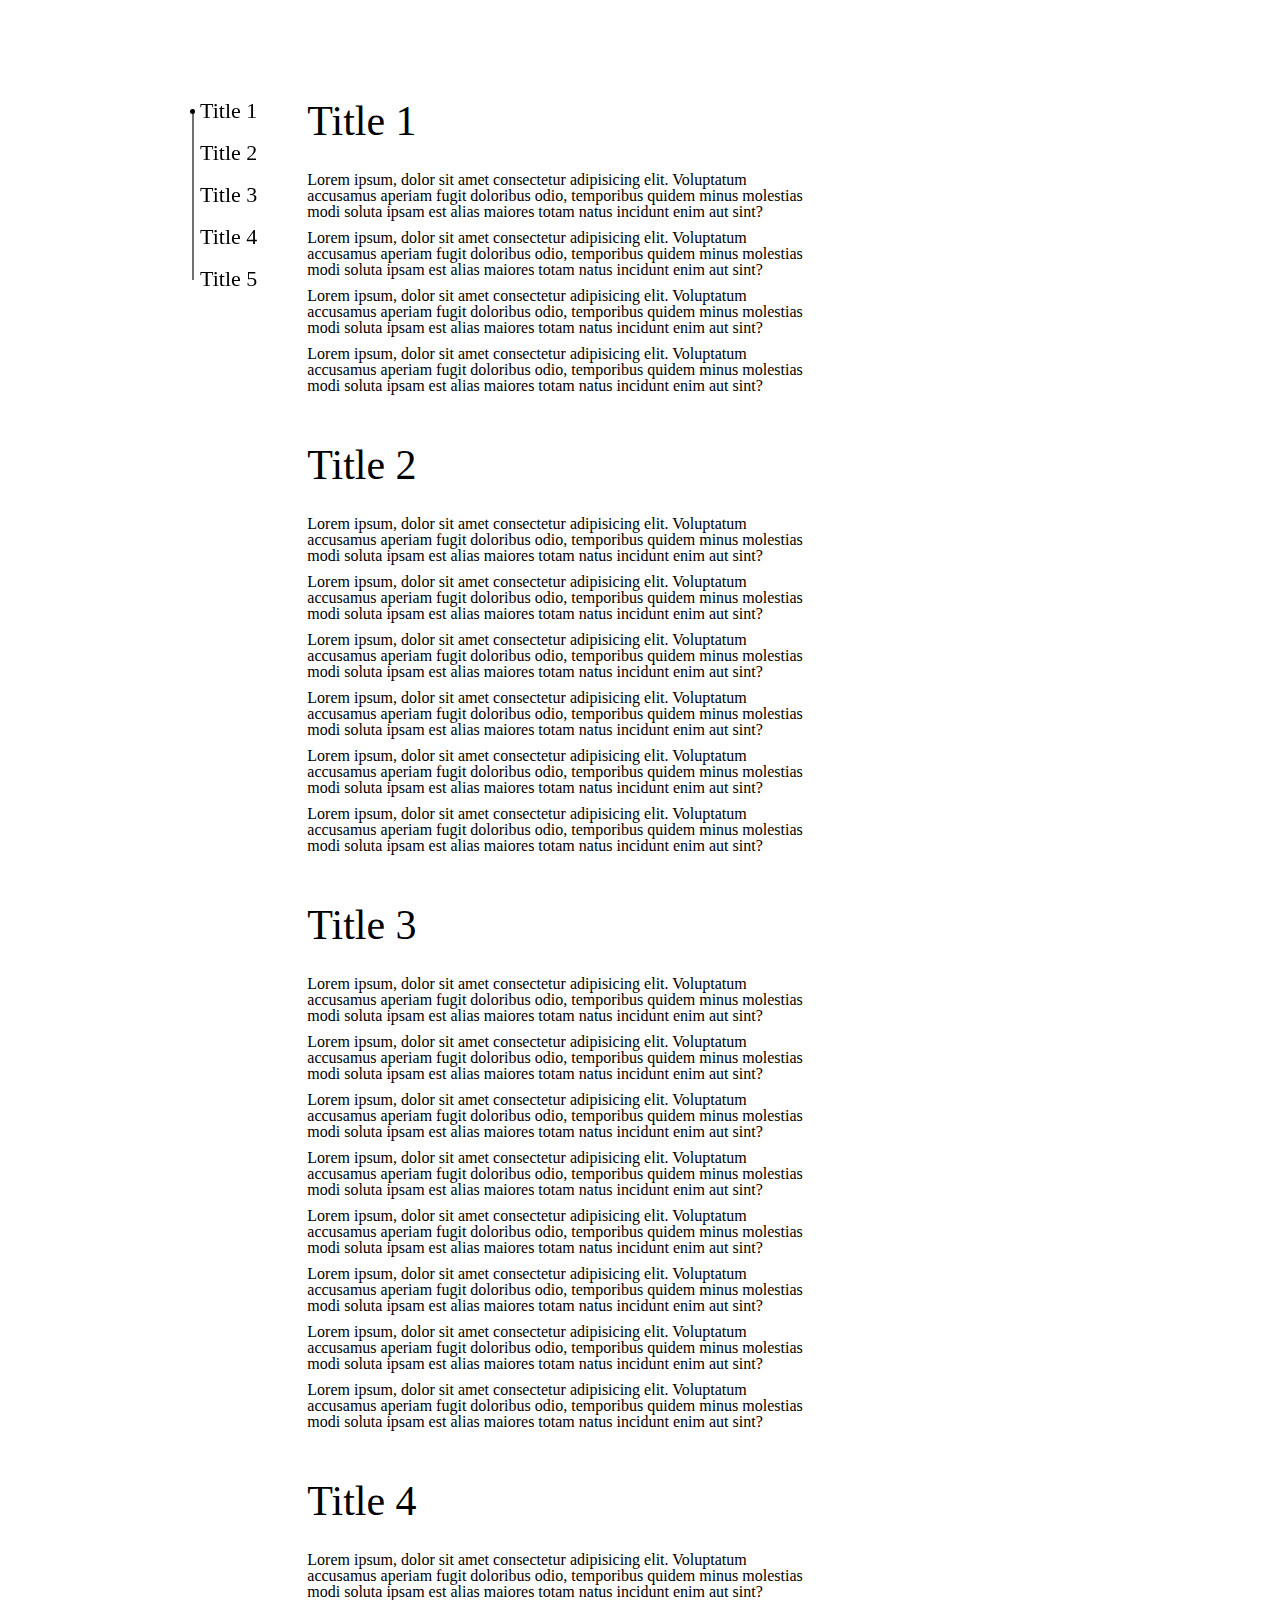
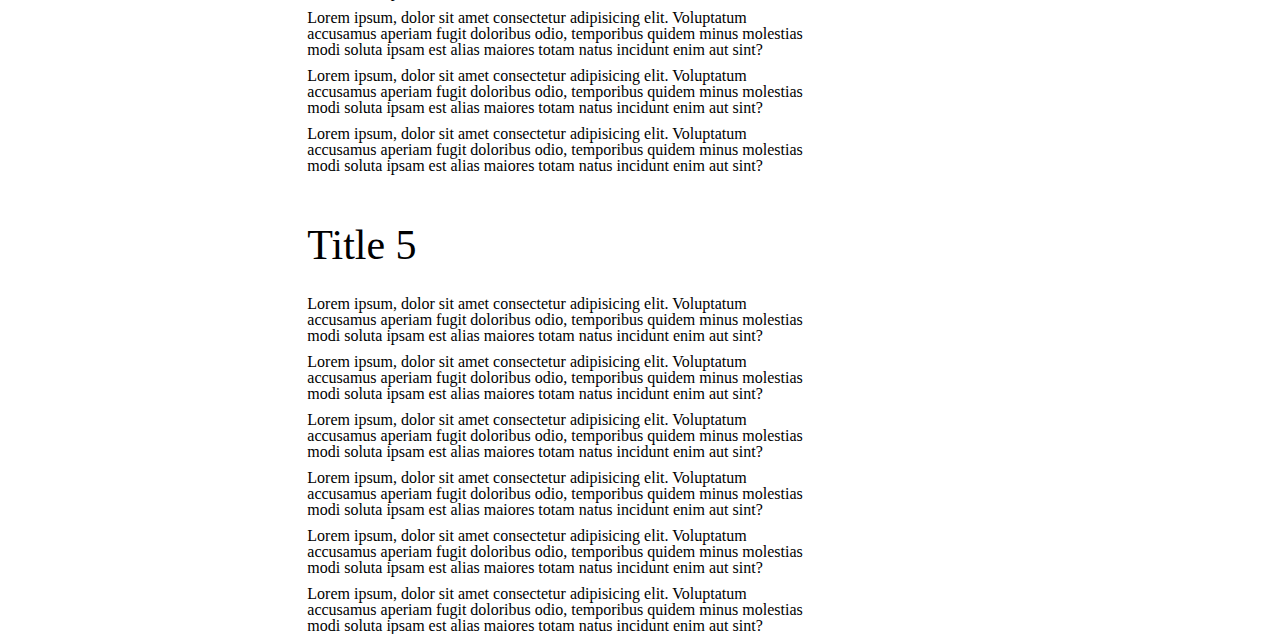
==== home.html @ 84b1d4b9 "Add files via upload" ====
<!DOCTYPE html>
<html lang="en">

<head>
	<title>HomePage</title>
	<meta charset="UTF-8">
	<meta name="format-detection" content="telephone=no">
	<!-- <style>body{opacity: 0;}</style> -->
	<link rel="stylesheet" href="css/style.min.css?_v=20250412123001">
	<link rel="shortcut icon" href="favicon.ico">
	<!-- <meta name="robots" content="noindex, nofollow"> -->
	<meta name="viewport" content="width=device-width, initial-scale=1.0">
</head>

<body>
	<div class="wrapper">
		<header class="header">
			<div class="header__container">
			</div>
		</header>
		<main class="page">
			<div class="page__container">
				<aside class="page__sidebar sidebar-page">
					<ul class="sidebar-page__list">
						<li class="sidebar-page__item"><a href="#title01">Title 1</a></li>
						<li class="sidebar-page__item"><a href="#title02">Title 2</a></li>
						<li class="sidebar-page__item"><a href="#title03">Title 3</a></li>
						<li class="sidebar-page__item"><a href="#title04">Title 4</a></li>
						<li class="sidebar-page__item"><a href="#title05">Title 5</a></li>
					</ul>
				</aside>
				<div class="page__content">
					<div class="page__article article-page">
						<h2 id="title01" class="article-page__title">Title 1</h2>
						<div class="article-page__text">
							<p>Lorem ipsum, dolor sit amet consectetur adipisicing elit. Voluptatum accusamus aperiam fugit doloribus odio, temporibus quidem minus molestias modi soluta ipsam est alias maiores totam natus incidunt enim aut sint?</p>
							<p>Lorem ipsum, dolor sit amet consectetur adipisicing elit. Voluptatum accusamus aperiam fugit doloribus odio, temporibus quidem minus molestias modi soluta ipsam est alias maiores totam natus incidunt enim aut sint?</p>
							<p>Lorem ipsum, dolor sit amet consectetur adipisicing elit. Voluptatum accusamus aperiam fugit doloribus odio, temporibus quidem minus molestias modi soluta ipsam est alias maiores totam natus incidunt enim aut sint?</p>
							<p>Lorem ipsum, dolor sit amet consectetur adipisicing elit. Voluptatum accusamus aperiam fugit doloribus odio, temporibus quidem minus molestias modi soluta ipsam est alias maiores totam natus incidunt enim aut sint?</p>
						</div>
					</div>
					<div class="page__article article-page">
						<h2 id="title02" class="article-page__title">Title 2</h2>
						<div class="article-page__text">
							<p>Lorem ipsum, dolor sit amet consectetur adipisicing elit. Voluptatum accusamus aperiam fugit doloribus odio, temporibus quidem minus molestias modi soluta ipsam est alias maiores totam natus incidunt enim aut sint?</p>
							<p>Lorem ipsum, dolor sit amet consectetur adipisicing elit. Voluptatum accusamus aperiam fugit doloribus odio, temporibus quidem minus molestias modi soluta ipsam est alias maiores totam natus incidunt enim aut sint?</p>
							<p>Lorem ipsum, dolor sit amet consectetur adipisicing elit. Voluptatum accusamus aperiam fugit doloribus odio, temporibus quidem minus molestias modi soluta ipsam est alias maiores totam natus incidunt enim aut sint?</p>
							<p>Lorem ipsum, dolor sit amet consectetur adipisicing elit. Voluptatum accusamus aperiam fugit doloribus odio, temporibus quidem minus molestias modi soluta ipsam est alias maiores totam natus incidunt enim aut sint?</p>
							<p>Lorem ipsum, dolor sit amet consectetur adipisicing elit. Voluptatum accusamus aperiam fugit doloribus odio, temporibus quidem minus molestias modi soluta ipsam est alias maiores totam natus incidunt enim aut sint?</p>
							<p>Lorem ipsum, dolor sit amet consectetur adipisicing elit. Voluptatum accusamus aperiam fugit doloribus odio, temporibus quidem minus molestias modi soluta ipsam est alias maiores totam natus incidunt enim aut sint?</p>
						</div>
					</div>
					<div class="page__article article-page">
						<h2 id="title03" class="article-page__title">Title 3</h2>
						<div class="article-page__text">
							<p>Lorem ipsum, dolor sit amet consectetur adipisicing elit. Voluptatum accusamus aperiam fugit doloribus odio, temporibus quidem minus molestias modi soluta ipsam est alias maiores totam natus incidunt enim aut sint?</p>
							<p>Lorem ipsum, dolor sit amet consectetur adipisicing elit. Voluptatum accusamus aperiam fugit doloribus odio, temporibus quidem minus molestias modi soluta ipsam est alias maiores totam natus incidunt enim aut sint?</p>
							<p>Lorem ipsum, dolor sit amet consectetur adipisicing elit. Voluptatum accusamus aperiam fugit doloribus odio, temporibus quidem minus molestias modi soluta ipsam est alias maiores totam natus incidunt enim aut sint?</p>
							<p>Lorem ipsum, dolor sit amet consectetur adipisicing elit. Voluptatum accusamus aperiam fugit doloribus odio, temporibus quidem minus molestias modi soluta ipsam est alias maiores totam natus incidunt enim aut sint?</p>
							<p>Lorem ipsum, dolor sit amet consectetur adipisicing elit. Voluptatum accusamus aperiam fugit doloribus odio, temporibus quidem minus molestias modi soluta ipsam est alias maiores totam natus incidunt enim aut sint?</p>
							<p>Lorem ipsum, dolor sit amet consectetur adipisicing elit. Voluptatum accusamus aperiam fugit doloribus odio, temporibus quidem minus molestias modi soluta ipsam est alias maiores totam natus incidunt enim aut sint?</p>
							<p>Lorem ipsum, dolor sit amet consectetur adipisicing elit. Voluptatum accusamus aperiam fugit doloribus odio, temporibus quidem minus molestias modi soluta ipsam est alias maiores totam natus incidunt enim aut sint?</p>
							<p>Lorem ipsum, dolor sit amet consectetur adipisicing elit. Voluptatum accusamus aperiam fugit doloribus odio, temporibus quidem minus molestias modi soluta ipsam est alias maiores totam natus incidunt enim aut sint?</p>
						</div>
					</div>
					<div class="page__article article-page">
						<h2 id="title04" class="article-page__title">Title 4</h2>
						<div class="article-page__text">
							<p>Lorem ipsum, dolor sit amet consectetur adipisicing elit. Voluptatum accusamus aperiam fugit doloribus odio, temporibus quidem minus molestias modi soluta ipsam est alias maiores totam natus incidunt enim aut sint?</p>
							<p>Lorem ipsum, dolor sit amet consectetur adipisicing elit. Voluptatum accusamus aperiam fugit doloribus odio, temporibus quidem minus molestias modi soluta ipsam est alias maiores totam natus incidunt enim aut sint?</p>
							<p>Lorem ipsum, dolor sit amet consectetur adipisicing elit. Voluptatum accusamus aperiam fugit doloribus odio, temporibus quidem minus molestias modi soluta ipsam est alias maiores totam natus incidunt enim aut sint?</p>
							<p>Lorem ipsum, dolor sit amet consectetur adipisicing elit. Voluptatum accusamus aperiam fugit doloribus odio, temporibus quidem minus molestias modi soluta ipsam est alias maiores totam natus incidunt enim aut sint?</p>
						</div>
					</div>
					<div class="page__article article-page">
						<h2 id="title05" class="article-page__title">Title 5</h2>
						<div class="article-page__text">
							<p>Lorem ipsum, dolor sit amet consectetur adipisicing elit. Voluptatum accusamus aperiam fugit doloribus odio, temporibus quidem minus molestias modi soluta ipsam est alias maiores totam natus incidunt enim aut sint?</p>
							<p>Lorem ipsum, dolor sit amet consectetur adipisicing elit. Voluptatum accusamus aperiam fugit doloribus odio, temporibus quidem minus molestias modi soluta ipsam est alias maiores totam natus incidunt enim aut sint?</p>
							<p>Lorem ipsum, dolor sit amet consectetur adipisicing elit. Voluptatum accusamus aperiam fugit doloribus odio, temporibus quidem minus molestias modi soluta ipsam est alias maiores totam natus incidunt enim aut sint?</p>
							<p>Lorem ipsum, dolor sit amet consectetur adipisicing elit. Voluptatum accusamus aperiam fugit doloribus odio, temporibus quidem minus molestias modi soluta ipsam est alias maiores totam natus incidunt enim aut sint?</p>
							<p>Lorem ipsum, dolor sit amet consectetur adipisicing elit. Voluptatum accusamus aperiam fugit doloribus odio, temporibus quidem minus molestias modi soluta ipsam est alias maiores totam natus incidunt enim aut sint?</p>
							<p>Lorem ipsum, dolor sit amet consectetur adipisicing elit. Voluptatum accusamus aperiam fugit doloribus odio, temporibus quidem minus molestias modi soluta ipsam est alias maiores totam natus incidunt enim aut sint?</p>
						</div>
					</div>
				</div>
			</div>
		</main>

		<footer class="footer">
			<div class="footer__container">
			</div>
		</footer>
	</div>
	<script src="js/app.min.js?_v=20250412123001"></script>
</body>

</html>
---- css/style.min.css ----
*{padding:0;margin:0;border:0}*,*::after,*::before{box-sizing:border-box}*::after,*::before{display:inline-block}body,html{height:100%;min-width:320px}body{color:#000;line-height:1;font-family:"";font-size:1rem;-ms-text-size-adjust:100%;-moz-text-size-adjust:100%;-webkit-text-size-adjust:100%;-webkit-font-smoothing:antialiased;-moz-osx-font-smoothing:grayscale}button,input,textarea{font-family:"";font-size:inherit;line-height:inherit;color:inherit;background-color:rgba(0,0,0,0)}input,textarea{width:100%}label{display:inline-block}button,option,select{cursor:pointer}a{display:inline-block;color:inherit;text-decoration:none}ul li{list-style:none}img{vertical-align:top}h1,h2,h3,h4,h5,h6{font-weight:inherit;font-size:inherit}.lock body{overflow:hidden;touch-action:none;-ms-scroll-chaining:none;overscroll-behavior:none}.wrapper{min-height:100%;display:flex;flex-direction:column;overflow:hidden}@supports (overflow:clip){.wrapper{overflow:clip}}.wrapper>main{flex:1 1 auto}.wrapper>*{min-width:0}[class*=__container]{max-width:58.125rem;margin:0 auto;padding:0 .9375rem}[class*="--gc"]{display:grid;min-width:0;grid-template-columns:.9375rem 1fr minmax(auto,56.25rem) 1fr .9375rem}[class*="--gc"]>*{min-width:0;grid-column:3/4}.ibg{width:100%;height:100%;-o-object-fit:cover;object-fit:cover}.ibg--top{-o-object-position:top;object-position:top}.ibg--bottom{-o-object-position:bottom;object-position:bottom}.ibg--left{-o-object-position:left;object-position:left}.ibg--right{-o-object-position:right;object-position:right}.ibg--contain{-o-object-fit:contain;object-fit:contain}.page{padding-top:100px}.page__container{display:flex;align-items:flex-start;-webkit-column-gap:3.125rem;-moz-column-gap:3.125rem;column-gap:3.125rem;position:relative}.page__content{display:grid;row-gap:3.125rem}.sidebar-page{position:sticky;top:3.125rem;flex:0 0 auto}.sidebar-page__list{--dot-position:0px;padding-left:.625rem;display:grid;row-gap:1.25rem;position:relative}.sidebar-page__list::after,.sidebar-page__list::before{content:"";position:absolute}.sidebar-page__list::before{top:var(--dot-position);left:0;width:.3125rem;height:.3125rem;border-radius:50%;background-color:#000;z-index:2;transition:top .3s ease}.sidebar-page__list::after{top:0;-webkit-transform:translateY(.5625rem);transform:translateY(.5625rem);left:.09375rem;width:.125rem;height:90%;background-color:#707070}.sidebar-page__item{font-size:1.375rem}.article-page{flex:1 1 70%}.article-page__title{font-size:2.625rem}.article-page__title:not(:last-child){margin-bottom:1.875rem}.article-page__text{display:grid;row-gap:.625rem;max-width:31.25rem}
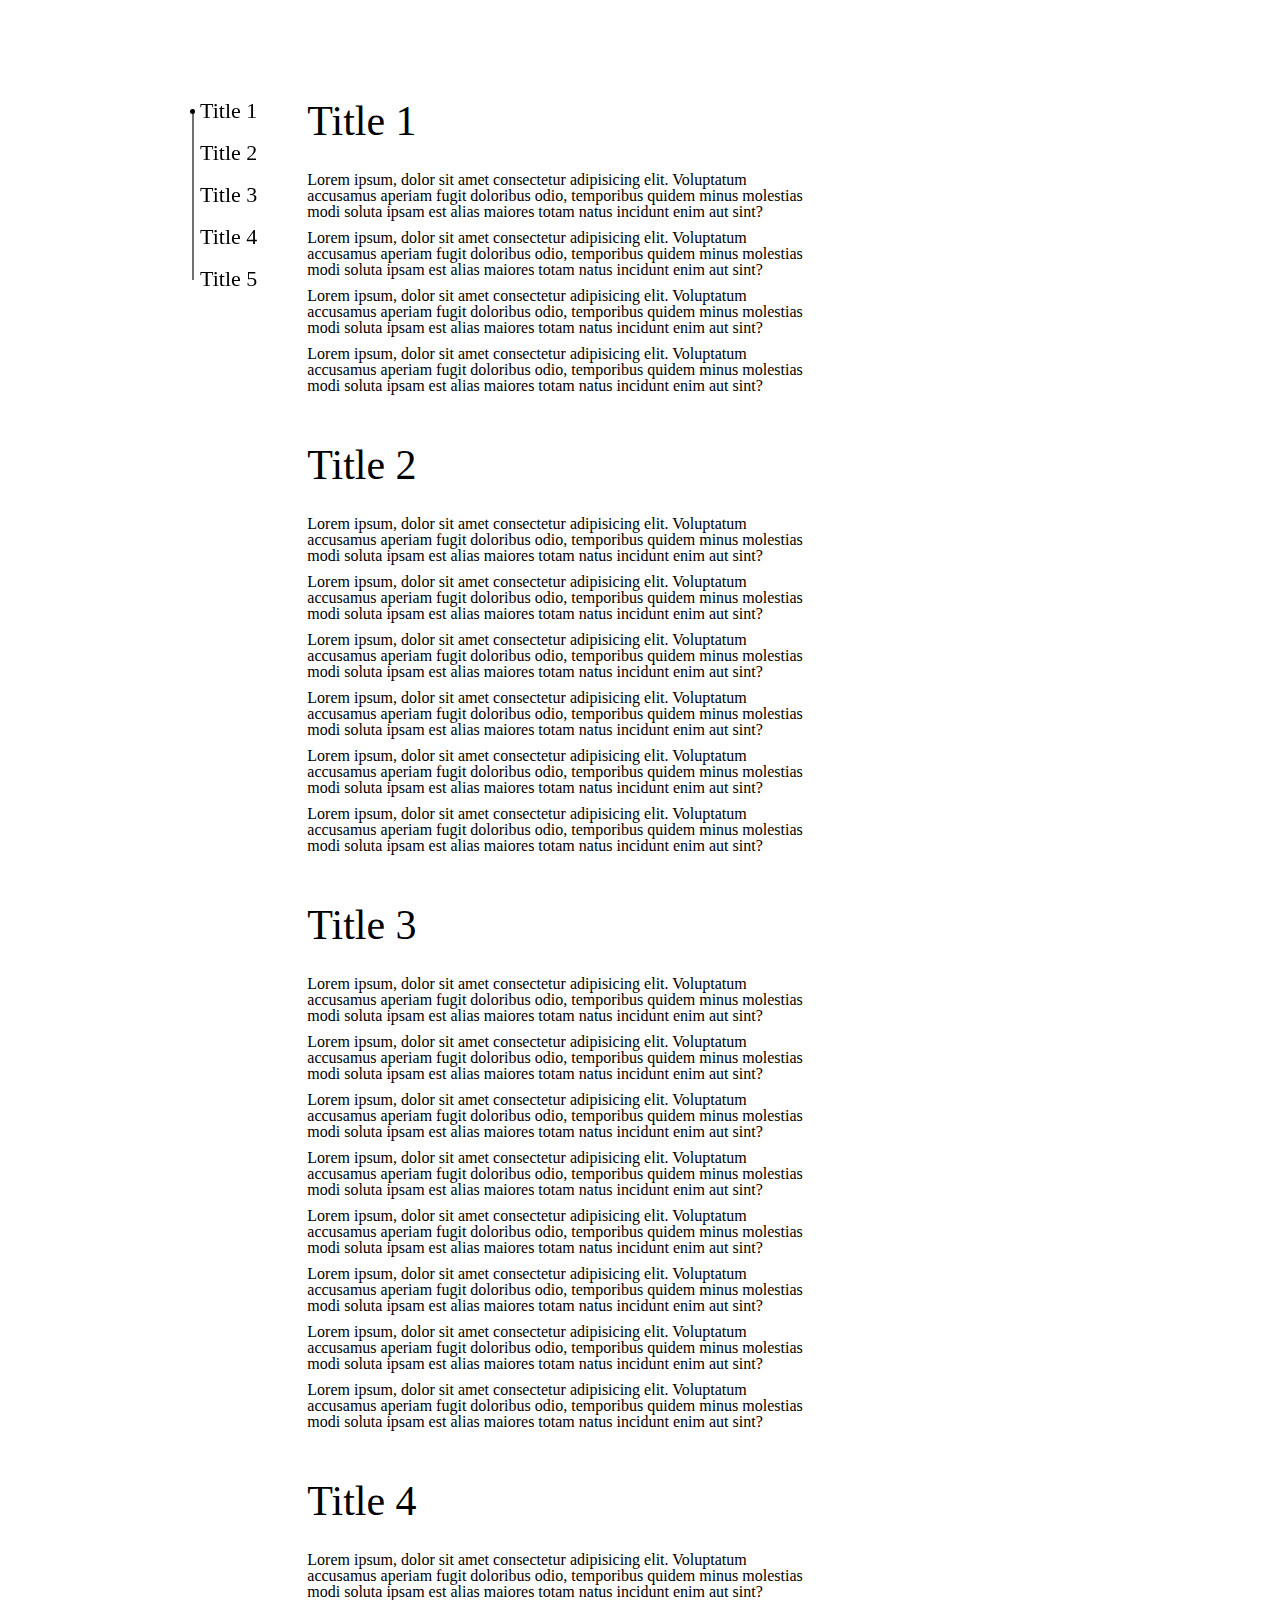
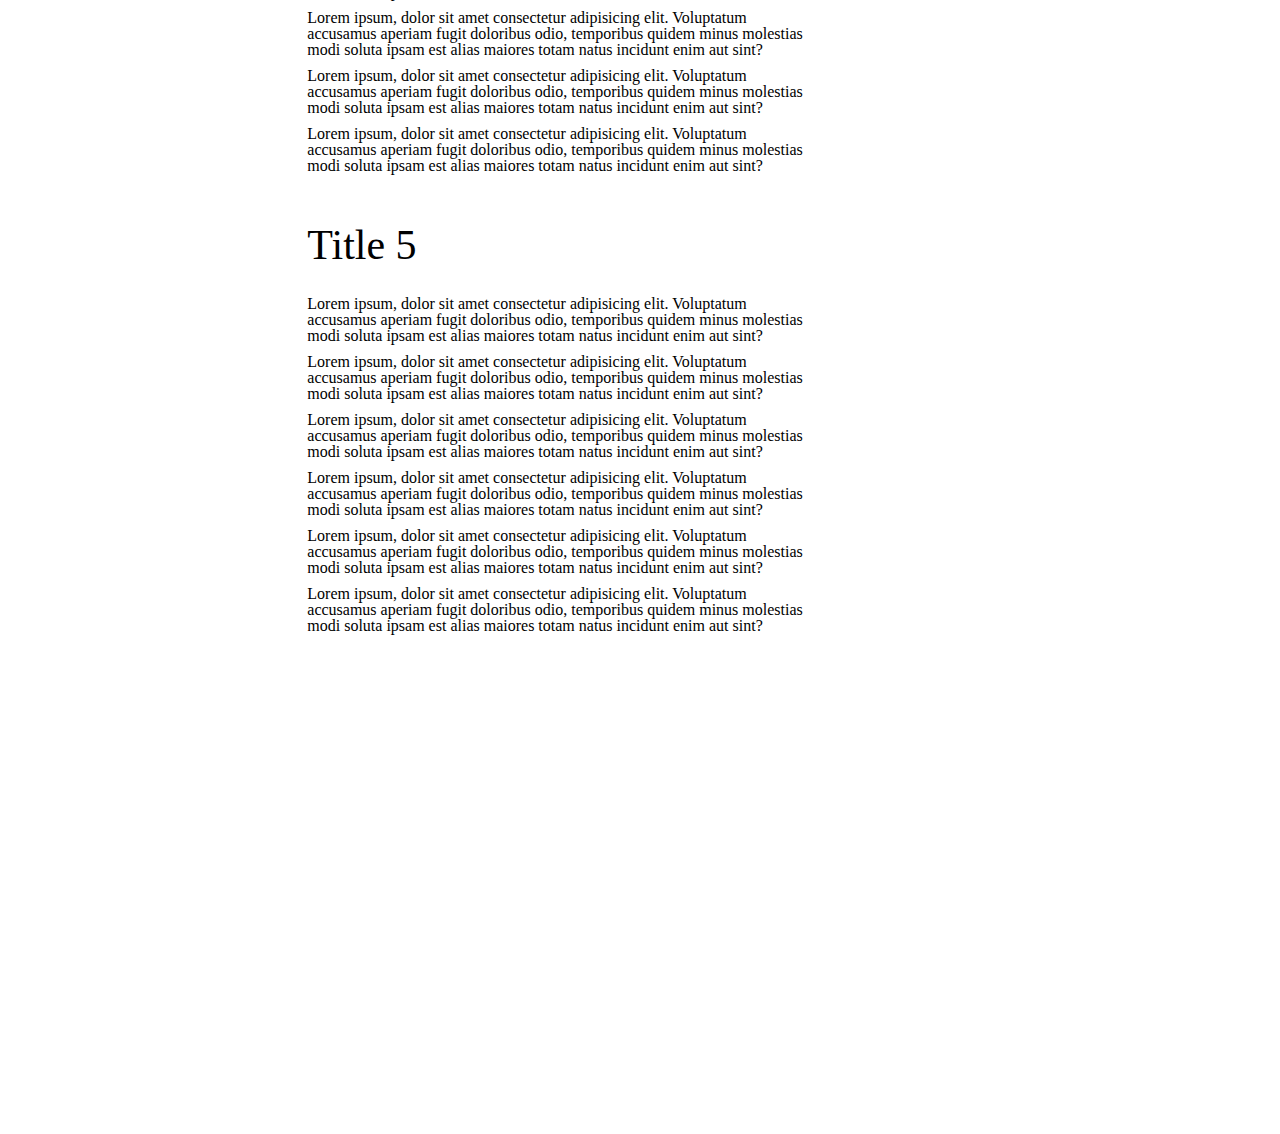
==== commit ac8f390a: "Add files via upload" ====
--- a/home.html
+++ b/home.html
@@ -6,7 +6,7 @@
 	<meta charset="UTF-8">
 	<meta name="format-detection" content="telephone=no">
 	<!-- <style>body{opacity: 0;}</style> -->
-	<link rel="stylesheet" href="css/style.min.css?_v=20250412123001">
+	<link rel="stylesheet" href="css/style.min.css?_v=20250412132406">
 	<link rel="shortcut icon" href="favicon.ico">
 	<!-- <meta name="robots" content="noindex, nofollow"> -->
 	<meta name="viewport" content="width=device-width, initial-scale=1.0">
@@ -22,16 +22,16 @@
 			<div class="page__container">
 				<aside class="page__sidebar sidebar-page">
 					<ul class="sidebar-page__list">
-						<li class="sidebar-page__item"><a href="#title01">Title 1</a></li>
-						<li class="sidebar-page__item"><a href="#title02">Title 2</a></li>
-						<li class="sidebar-page__item"><a href="#title03">Title 3</a></li>
-						<li class="sidebar-page__item"><a href="#title04">Title 4</a></li>
-						<li class="sidebar-page__item"><a href="#title05">Title 5</a></li>
+						<li class="sidebar-page__item">Title 1</li>
+						<li class="sidebar-page__item">Title 2</li>
+						<li class="sidebar-page__item">Title 3</li>
+						<li class="sidebar-page__item">Title 4</li>
+						<li class="sidebar-page__item">Title 5</li>
 					</ul>
 				</aside>
 				<div class="page__content">
 					<div class="page__article article-page">
-						<h2 id="title01" class="article-page__title">Title 1</h2>
+						<h2 class="article-page__title">Title 1</h2>
 						<div class="article-page__text">
 							<p>Lorem ipsum, dolor sit amet consectetur adipisicing elit. Voluptatum accusamus aperiam fugit doloribus odio, temporibus quidem minus molestias modi soluta ipsam est alias maiores totam natus incidunt enim aut sint?</p>
 							<p>Lorem ipsum, dolor sit amet consectetur adipisicing elit. Voluptatum accusamus aperiam fugit doloribus odio, temporibus quidem minus molestias modi soluta ipsam est alias maiores totam natus incidunt enim aut sint?</p>
@@ -40,7 +40,7 @@
 						</div>
 					</div>
 					<div class="page__article article-page">
-						<h2 id="title02" class="article-page__title">Title 2</h2>
+						<h2 class="article-page__title">Title 2</h2>
 						<div class="article-page__text">
 							<p>Lorem ipsum, dolor sit amet consectetur adipisicing elit. Voluptatum accusamus aperiam fugit doloribus odio, temporibus quidem minus molestias modi soluta ipsam est alias maiores totam natus incidunt enim aut sint?</p>
 							<p>Lorem ipsum, dolor sit amet consectetur adipisicing elit. Voluptatum accusamus aperiam fugit doloribus odio, temporibus quidem minus molestias modi soluta ipsam est alias maiores totam natus incidunt enim aut sint?</p>
@@ -51,7 +51,7 @@
 						</div>
 					</div>
 					<div class="page__article article-page">
-						<h2 id="title03" class="article-page__title">Title 3</h2>
+						<h2 class="article-page__title">Title 3</h2>
 						<div class="article-page__text">
 							<p>Lorem ipsum, dolor sit amet consectetur adipisicing elit. Voluptatum accusamus aperiam fugit doloribus odio, temporibus quidem minus molestias modi soluta ipsam est alias maiores totam natus incidunt enim aut sint?</p>
 							<p>Lorem ipsum, dolor sit amet consectetur adipisicing elit. Voluptatum accusamus aperiam fugit doloribus odio, temporibus quidem minus molestias modi soluta ipsam est alias maiores totam natus incidunt enim aut sint?</p>
@@ -64,7 +64,7 @@
 						</div>
 					</div>
 					<div class="page__article article-page">
-						<h2 id="title04" class="article-page__title">Title 4</h2>
+						<h2 class="article-page__title">Title 4</h2>
 						<div class="article-page__text">
 							<p>Lorem ipsum, dolor sit amet consectetur adipisicing elit. Voluptatum accusamus aperiam fugit doloribus odio, temporibus quidem minus molestias modi soluta ipsam est alias maiores totam natus incidunt enim aut sint?</p>
 							<p>Lorem ipsum, dolor sit amet consectetur adipisicing elit. Voluptatum accusamus aperiam fugit doloribus odio, temporibus quidem minus molestias modi soluta ipsam est alias maiores totam natus incidunt enim aut sint?</p>
@@ -73,7 +73,7 @@
 						</div>
 					</div>
 					<div class="page__article article-page">
-						<h2 id="title05" class="article-page__title">Title 5</h2>
+						<h2 class="article-page__title">Title 5</h2>
 						<div class="article-page__text">
 							<p>Lorem ipsum, dolor sit amet consectetur adipisicing elit. Voluptatum accusamus aperiam fugit doloribus odio, temporibus quidem minus molestias modi soluta ipsam est alias maiores totam natus incidunt enim aut sint?</p>
 							<p>Lorem ipsum, dolor sit amet consectetur adipisicing elit. Voluptatum accusamus aperiam fugit doloribus odio, temporibus quidem minus molestias modi soluta ipsam est alias maiores totam natus incidunt enim aut sint?</p>
@@ -92,7 +92,7 @@
 			</div>
 		</footer>
 	</div>
-	<script src="js/app.min.js?_v=20250412123001"></script>
+	<script src="js/app.min.js?_v=20250412132406"></script>
 </body>
 
 </html>--- a/css/style.min.css
+++ b/css/style.min.css
@@ -1 +1 @@
-*{padding:0;margin:0;border:0}*,*::after,*::before{box-sizing:border-box}*::after,*::before{display:inline-block}body,html{height:100%;min-width:320px}body{color:#000;line-height:1;font-family:"";font-size:1rem;-ms-text-size-adjust:100%;-moz-text-size-adjust:100%;-webkit-text-size-adjust:100%;-webkit-font-smoothing:antialiased;-moz-osx-font-smoothing:grayscale}button,input,textarea{font-family:"";font-size:inherit;line-height:inherit;color:inherit;background-color:rgba(0,0,0,0)}input,textarea{width:100%}label{display:inline-block}button,option,select{cursor:pointer}a{display:inline-block;color:inherit;text-decoration:none}ul li{list-style:none}img{vertical-align:top}h1,h2,h3,h4,h5,h6{font-weight:inherit;font-size:inherit}.lock body{overflow:hidden;touch-action:none;-ms-scroll-chaining:none;overscroll-behavior:none}.wrapper{min-height:100%;display:flex;flex-direction:column;overflow:hidden}@supports (overflow:clip){.wrapper{overflow:clip}}.wrapper>main{flex:1 1 auto}.wrapper>*{min-width:0}[class*=__container]{max-width:58.125rem;margin:0 auto;padding:0 .9375rem}[class*="--gc"]{display:grid;min-width:0;grid-template-columns:.9375rem 1fr minmax(auto,56.25rem) 1fr .9375rem}[class*="--gc"]>*{min-width:0;grid-column:3/4}.ibg{width:100%;height:100%;-o-object-fit:cover;object-fit:cover}.ibg--top{-o-object-position:top;object-position:top}.ibg--bottom{-o-object-position:bottom;object-position:bottom}.ibg--left{-o-object-position:left;object-position:left}.ibg--right{-o-object-position:right;object-position:right}.ibg--contain{-o-object-fit:contain;object-fit:contain}.page{padding-top:100px}.page__container{display:flex;align-items:flex-start;-webkit-column-gap:3.125rem;-moz-column-gap:3.125rem;column-gap:3.125rem;position:relative}.page__content{display:grid;row-gap:3.125rem}.sidebar-page{position:sticky;top:3.125rem;flex:0 0 auto}.sidebar-page__list{--dot-position:0px;padding-left:.625rem;display:grid;row-gap:1.25rem;position:relative}.sidebar-page__list::after,.sidebar-page__list::before{content:"";position:absolute}.sidebar-page__list::before{top:var(--dot-position);left:0;width:.3125rem;height:.3125rem;border-radius:50%;background-color:#000;z-index:2;transition:top .3s ease}.sidebar-page__list::after{top:0;-webkit-transform:translateY(.5625rem);transform:translateY(.5625rem);left:.09375rem;width:.125rem;height:90%;background-color:#707070}.sidebar-page__item{font-size:1.375rem}.article-page{flex:1 1 70%}.article-page__title{font-size:2.625rem}.article-page__title:not(:last-child){margin-bottom:1.875rem}.article-page__text{display:grid;row-gap:.625rem;max-width:31.25rem}+*{padding:0;margin:0;border:0}*,*::after,*::before{box-sizing:border-box}*::after,*::before{display:inline-block}body,html{height:100%;min-width:320px}body{color:#000;line-height:1;font-family:"";font-size:1rem;-ms-text-size-adjust:100%;-moz-text-size-adjust:100%;-webkit-text-size-adjust:100%;-webkit-font-smoothing:antialiased;-moz-osx-font-smoothing:grayscale}button,input,textarea{font-family:"";font-size:inherit;line-height:inherit;color:inherit;background-color:rgba(0,0,0,0)}input,textarea{width:100%}label{display:inline-block}button,option,select{cursor:pointer}a{display:inline-block;color:inherit;text-decoration:none}ul li{list-style:none}img{vertical-align:top}h1,h2,h3,h4,h5,h6{font-weight:inherit;font-size:inherit}.lock body{overflow:hidden;touch-action:none;-ms-scroll-chaining:none;overscroll-behavior:none}.wrapper{min-height:100%;display:flex;flex-direction:column;overflow:hidden}@supports (overflow:clip){.wrapper{overflow:clip}}.wrapper>main{flex:1 1 auto}.wrapper>*{min-width:0}[class*=__container]{max-width:58.125rem;margin:0 auto;padding:0 .9375rem}[class*="--gc"]{display:grid;min-width:0;grid-template-columns:.9375rem 1fr minmax(auto,56.25rem) 1fr .9375rem}[class*="--gc"]>*{min-width:0;grid-column:3/4}.ibg{width:100%;height:100%;-o-object-fit:cover;object-fit:cover}.ibg--top{-o-object-position:top;object-position:top}.ibg--bottom{-o-object-position:bottom;object-position:bottom}.ibg--left{-o-object-position:left;object-position:left}.ibg--right{-o-object-position:right;object-position:right}.ibg--contain{-o-object-fit:contain;object-fit:contain}.page{padding-top:100px;padding-bottom:500px}.page__container{display:flex;align-items:flex-start;-webkit-column-gap:3.125rem;-moz-column-gap:3.125rem;column-gap:3.125rem;position:relative}.page__content{display:grid;row-gap:3.125rem}.sidebar-page{position:sticky;top:3.125rem;flex:0 0 auto}.sidebar-page__list{--dot-position:0px;padding-left:.625rem;display:grid;row-gap:1.25rem;position:relative}.sidebar-page__list::after,.sidebar-page__list::before{content:"";position:absolute}.sidebar-page__list::before{top:var(--dot-position);left:0;width:.3125rem;height:.3125rem;border-radius:50%;background-color:#000;z-index:2;transition:top .3s ease}.sidebar-page__list::after{top:0;-webkit-transform:translateY(.5625rem);transform:translateY(.5625rem);left:.09375rem;width:.125rem;height:90%;background-color:#707070}.sidebar-page__item{font-size:1.375rem;cursor:pointer}.article-page{flex:1 1 70%}.article-page__title{font-size:2.625rem}.article-page__title:not(:last-child){margin-bottom:1.875rem}.article-page__text{display:grid;row-gap:.625rem;max-width:31.25rem}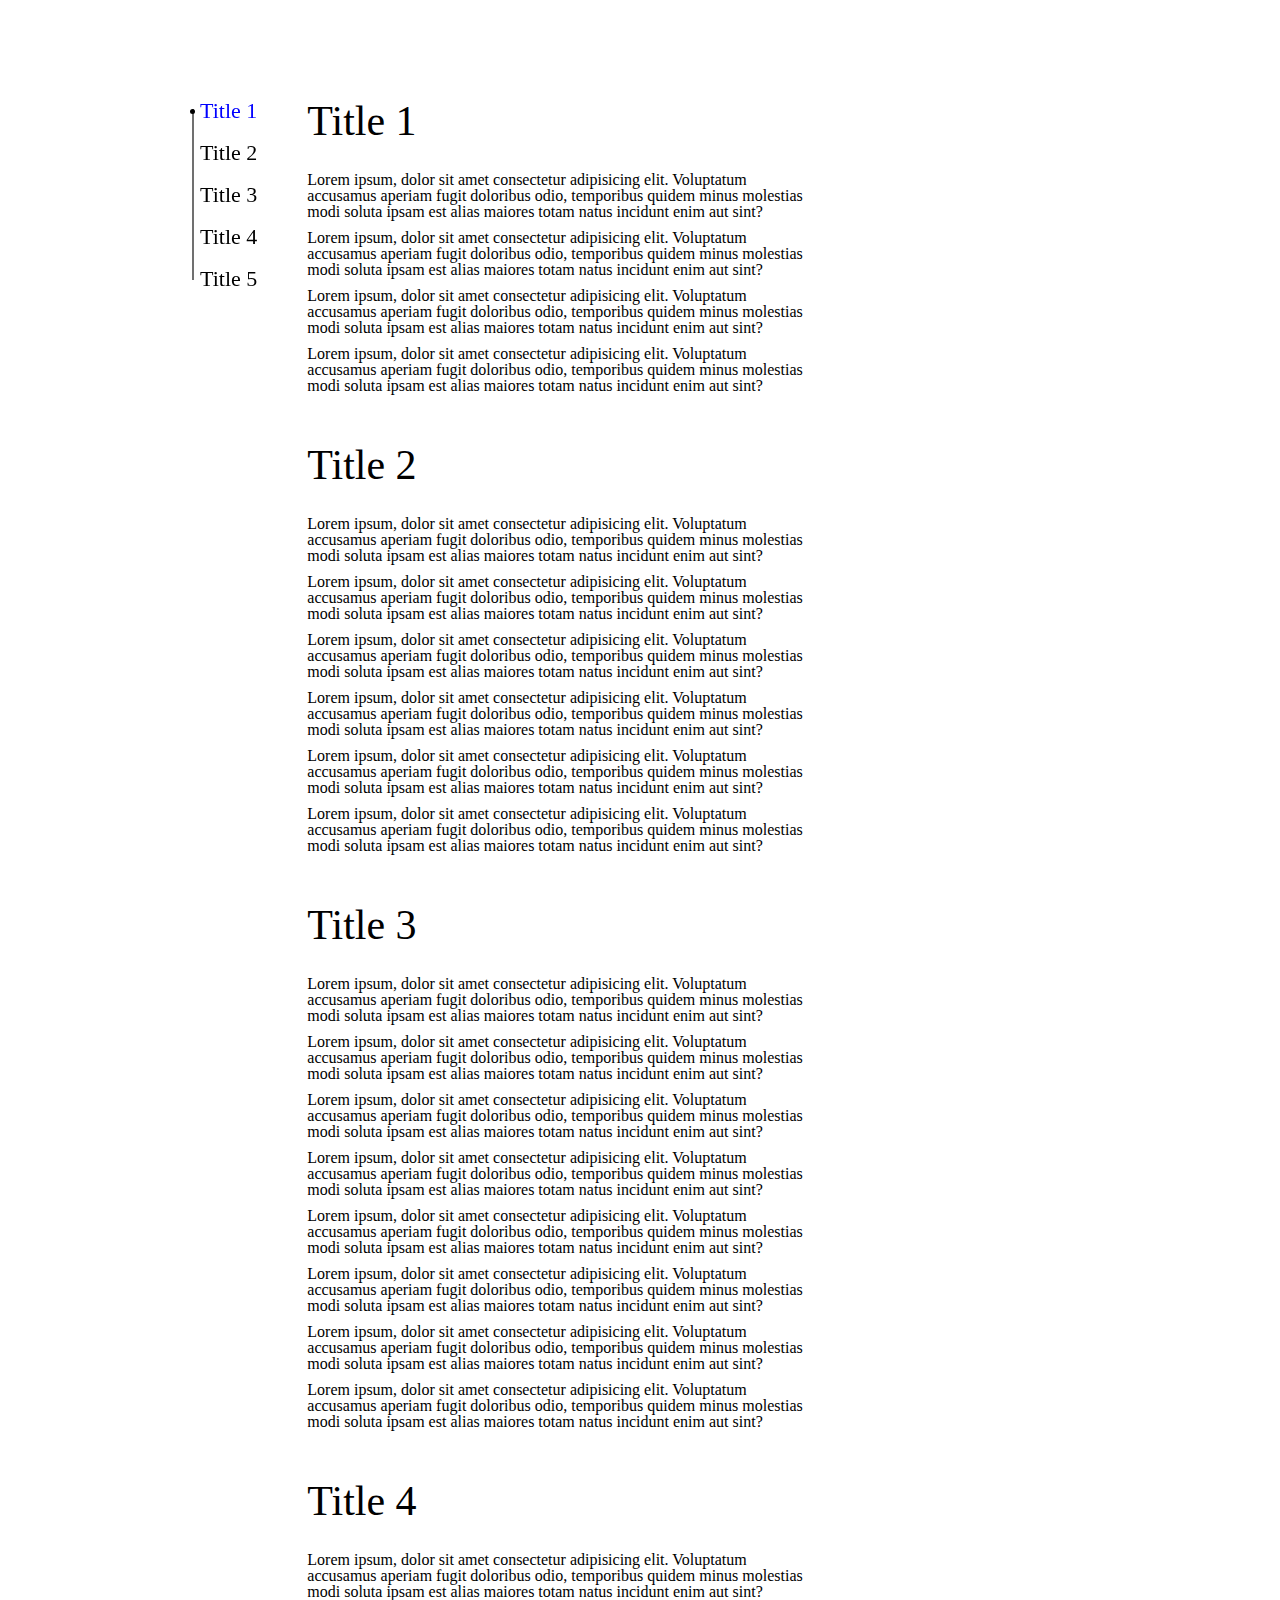
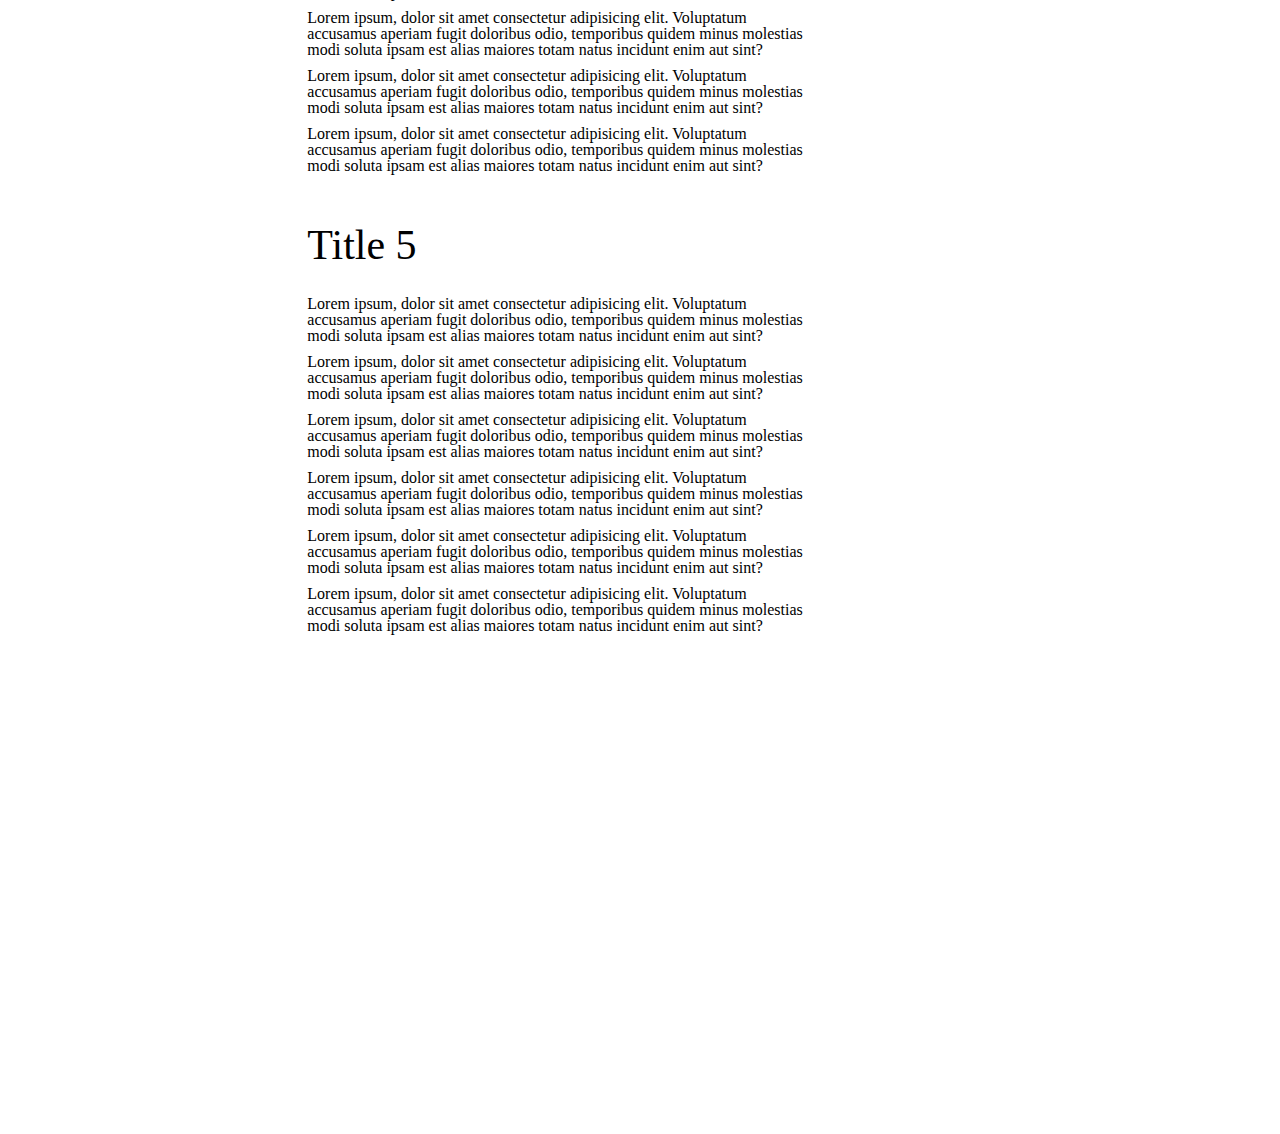
==== commit fbae2fd5: "Add files via upload" ====
--- a/home.html
+++ b/home.html
@@ -6,7 +6,7 @@
 	<meta charset="UTF-8">
 	<meta name="format-detection" content="telephone=no">
 	<!-- <style>body{opacity: 0;}</style> -->
-	<link rel="stylesheet" href="css/style.min.css?_v=20250412132406">
+	<link rel="stylesheet" href="css/style.min.css?_v=20250412135113">
 	<link rel="shortcut icon" href="favicon.ico">
 	<!-- <meta name="robots" content="noindex, nofollow"> -->
 	<meta name="viewport" content="width=device-width, initial-scale=1.0">
@@ -22,11 +22,11 @@
 			<div class="page__container">
 				<aside class="page__sidebar sidebar-page">
 					<ul class="sidebar-page__list">
-						<li class="sidebar-page__item">Title 1</li>
-						<li class="sidebar-page__item">Title 2</li>
-						<li class="sidebar-page__item">Title 3</li>
-						<li class="sidebar-page__item">Title 4</li>
-						<li class="sidebar-page__item">Title 5</li>
+						<li class="sidebar-page__item"><a href="">Title 1</a></li>
+						<li class="sidebar-page__item"><a href="">Title 2</a></li>
+						<li class="sidebar-page__item"><a href="">Title 3</a></li>
+						<li class="sidebar-page__item"><a href="">Title 4</a></li>
+						<li class="sidebar-page__item"><a href="">Title 5</a></li>
 					</ul>
 				</aside>
 				<div class="page__content">
@@ -92,7 +92,7 @@
 			</div>
 		</footer>
 	</div>
-	<script src="js/app.min.js?_v=20250412132406"></script>
+	<script src="js/app.min.js?_v=20250412135113"></script>
 </body>
 
 </html>--- a/css/style.min.css
+++ b/css/style.min.css
@@ -1 +1 @@
-*{padding:0;margin:0;border:0}*,*::after,*::before{box-sizing:border-box}*::after,*::before{display:inline-block}body,html{height:100%;min-width:320px}body{color:#000;line-height:1;font-family:"";font-size:1rem;-ms-text-size-adjust:100%;-moz-text-size-adjust:100%;-webkit-text-size-adjust:100%;-webkit-font-smoothing:antialiased;-moz-osx-font-smoothing:grayscale}button,input,textarea{font-family:"";font-size:inherit;line-height:inherit;color:inherit;background-color:rgba(0,0,0,0)}input,textarea{width:100%}label{display:inline-block}button,option,select{cursor:pointer}a{display:inline-block;color:inherit;text-decoration:none}ul li{list-style:none}img{vertical-align:top}h1,h2,h3,h4,h5,h6{font-weight:inherit;font-size:inherit}.lock body{overflow:hidden;touch-action:none;-ms-scroll-chaining:none;overscroll-behavior:none}.wrapper{min-height:100%;display:flex;flex-direction:column;overflow:hidden}@supports (overflow:clip){.wrapper{overflow:clip}}.wrapper>main{flex:1 1 auto}.wrapper>*{min-width:0}[class*=__container]{max-width:58.125rem;margin:0 auto;padding:0 .9375rem}[class*="--gc"]{display:grid;min-width:0;grid-template-columns:.9375rem 1fr minmax(auto,56.25rem) 1fr .9375rem}[class*="--gc"]>*{min-width:0;grid-column:3/4}.ibg{width:100%;height:100%;-o-object-fit:cover;object-fit:cover}.ibg--top{-o-object-position:top;object-position:top}.ibg--bottom{-o-object-position:bottom;object-position:bottom}.ibg--left{-o-object-position:left;object-position:left}.ibg--right{-o-object-position:right;object-position:right}.ibg--contain{-o-object-fit:contain;object-fit:contain}.page{padding-top:100px;padding-bottom:500px}.page__container{display:flex;align-items:flex-start;-webkit-column-gap:3.125rem;-moz-column-gap:3.125rem;column-gap:3.125rem;position:relative}.page__content{display:grid;row-gap:3.125rem}.sidebar-page{position:sticky;top:3.125rem;flex:0 0 auto}.sidebar-page__list{--dot-position:0px;padding-left:.625rem;display:grid;row-gap:1.25rem;position:relative}.sidebar-page__list::after,.sidebar-page__list::before{content:"";position:absolute}.sidebar-page__list::before{top:var(--dot-position);left:0;width:.3125rem;height:.3125rem;border-radius:50%;background-color:#000;z-index:2;transition:top .3s ease}.sidebar-page__list::after{top:0;-webkit-transform:translateY(.5625rem);transform:translateY(.5625rem);left:.09375rem;width:.125rem;height:90%;background-color:#707070}.sidebar-page__item{font-size:1.375rem;cursor:pointer}.article-page{flex:1 1 70%}.article-page__title{font-size:2.625rem}.article-page__title:not(:last-child){margin-bottom:1.875rem}.article-page__text{display:grid;row-gap:.625rem;max-width:31.25rem}+*{padding:0;margin:0;border:0}*,*::after,*::before{box-sizing:border-box}*::after,*::before{display:inline-block}body,html{height:100%;min-width:320px}body{color:#000;line-height:1;font-family:"";font-size:1rem;-ms-text-size-adjust:100%;-moz-text-size-adjust:100%;-webkit-text-size-adjust:100%;-webkit-font-smoothing:antialiased;-moz-osx-font-smoothing:grayscale}button,input,textarea{font-family:"";font-size:inherit;line-height:inherit;color:inherit;background-color:rgba(0,0,0,0)}input,textarea{width:100%}label{display:inline-block}button,option,select{cursor:pointer}a{display:inline-block;color:inherit;text-decoration:none}ul li{list-style:none}img{vertical-align:top}h1,h2,h3,h4,h5,h6{font-weight:inherit;font-size:inherit}.lock body{overflow:hidden;touch-action:none;-ms-scroll-chaining:none;overscroll-behavior:none}.wrapper{min-height:100%;display:flex;flex-direction:column;overflow:hidden}@supports (overflow:clip){.wrapper{overflow:clip}}.wrapper>main{flex:1 1 auto}.wrapper>*{min-width:0}[class*=__container]{max-width:58.125rem;margin:0 auto;padding:0 .9375rem}[class*="--gc"]{display:grid;min-width:0;grid-template-columns:.9375rem 1fr minmax(auto,56.25rem) 1fr .9375rem}[class*="--gc"]>*{min-width:0;grid-column:3/4}.ibg{width:100%;height:100%;-o-object-fit:cover;object-fit:cover}.ibg--top{-o-object-position:top;object-position:top}.ibg--bottom{-o-object-position:bottom;object-position:bottom}.ibg--left{-o-object-position:left;object-position:left}.ibg--right{-o-object-position:right;object-position:right}.ibg--contain{-o-object-fit:contain;object-fit:contain}.page{padding-top:100px;padding-bottom:500px}.page__container{display:flex;align-items:flex-start;-webkit-column-gap:3.125rem;-moz-column-gap:3.125rem;column-gap:3.125rem;position:relative}.page__content{display:grid;row-gap:3.125rem}.sidebar-page{position:sticky;top:3.125rem;flex:0 0 auto}.sidebar-page__list{--dot-position:0px;padding-left:.625rem;display:grid;row-gap:1.25rem;position:relative}.sidebar-page__list::after,.sidebar-page__list::before{content:"";position:absolute}.sidebar-page__list::before{top:var(--dot-position);left:0;width:.3125rem;height:.3125rem;border-radius:50%;background-color:#000;z-index:2;transition:top .3s ease}.sidebar-page__list::after{top:0;-webkit-transform:translateY(.5625rem);transform:translateY(.5625rem);left:.09375rem;width:.125rem;height:90%;background-color:#707070}.sidebar-page__item{font-size:1.375rem}.sidebar-page__item._active{color:#00f}.article-page{flex:1 1 70%}.article-page__title{font-size:2.625rem}.article-page__title:not(:last-child){margin-bottom:1.875rem}.article-page__text{display:grid;row-gap:.625rem;max-width:31.25rem}